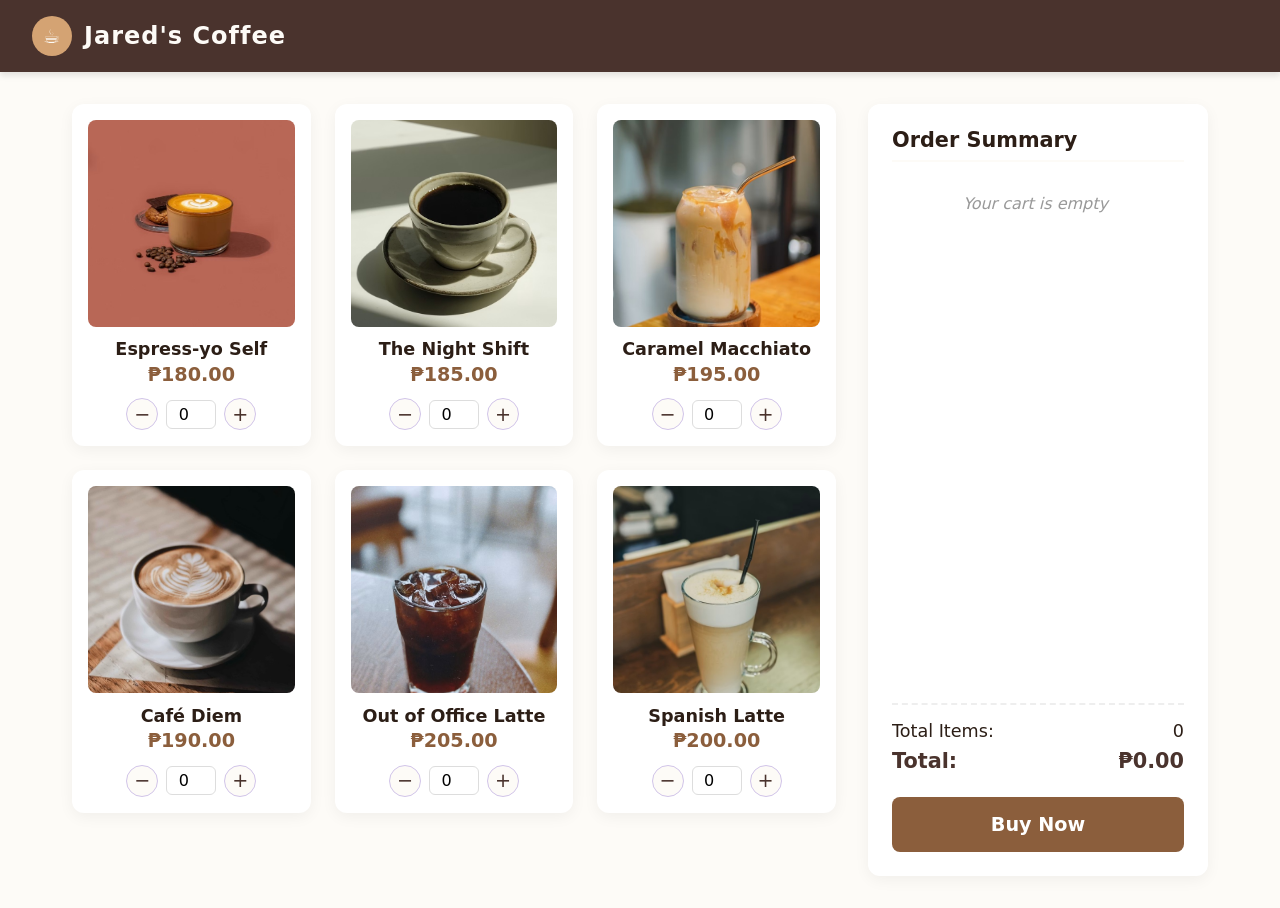
==== index.html @ cd17a4d3 "moved index.html" ====
<!DOCTYPE html>
<html lang="en">
<head>
    <meta charset="UTF-8">
    <meta name="viewport" content="width=device-width, initial-scale=1.0">
    <title>Bean & Brew | Coffee Shop</title>
    <!-- Links to your separate CSS file -->
    <link rel="stylesheet" href="../static/css/style.css">
</head>
<body>

    <!-- Header -->
    <header>
        <div class="logo-container">
            <div class="logo-placeholder">☕</div>
            <span>Jared's Coffee</span>
        </div>
    </header>

    <!-- Main Content -->
    <div class="main-container">
        
        <!-- Products Grid (3x2) -->
        <div class="products-section">
            <div class="product-grid" id="productGrid">
                <!-- Products injected here via JS -->
            </div>
        </div>

        <!-- Right Sidebar -->
        <div class="sidebar">
            <div class="sidebar-content">
                <h2 class="sidebar-title">Order Summary</h2>
                
                <!-- Dynamic Item List -->
                <div id="cartItemsList" class="cart-items-list">
                    <!-- Javascript will populate this -->
                </div>

                <!-- Totals -->
                <div class="summary-totals-container">
                    <div class="summary-row">
                        <span>Total Items:</span>
                        <span id="totalItems">0</span>
                    </div>
                    <div class="summary-total">
                        <span>Total:</span>
                        <span id="totalAmount">$0.00</span>
                    </div>
                </div>
            </div>
            <button class="btn-buy" onclick="checkout()">Buy Now</button>
        </div>

    </div>

    <!-- Checkout / QR Code Modal -->
    <div id="checkoutModal" class="modal-overlay">
        <div class="modal-content">
            <span class="close-btn" onclick="closeModal()">&times;</span>
            <h2>Scan to Pay</h2>
            <p class="modal-subtitle">Use your banking or payment app to complete the order</p>
            
            <!-- QR Code Placeholder -->
            <div class="qr-placeholder">
                <div class="qr-box">
                    <span>📱 QR CODE PLACEHOLDER</span>
                </div>
            </div>

            <!-- Order Summary inside Modal -->
            <div class="modal-summary">
                <div>Items: <strong id="modalTotalItems">0</strong></div>
                <div>Total: <strong id="modalTotalAmount">$0.00</strong></div>
            </div>

            <button class="btn-done" onclick="finishOrder()">I Have Paid</button>
        </div>
    </div>

    <!-- Links to your separate JavaScript file -->
    <script src="../static/js/script.js"></script>
</body>
</html>
---- static/css/style.css ----
/* CSS / Styling */
:root {
    --primary: #4A332D;
    --secondary: #8B5E3C;
    --background: #FDFBF7;
    --surface: #FFFFFF;
    --text-dark: #2C1E16;
    --text-light: #FDFBF7;
    --accent: #D4A373;
    --radius: 12px;
}

* {
    box-sizing: border-box;
    margin: 0;
    padding: 0;
    font-family: 'Segoe UI', system-ui, -apple-system, sans-serif;
}

body {
    background-color: var(--background);
    color: var(--text-dark);
    min-height: 100vh;
    display: flex;
    flex-direction: column;
}

/* Header */
header {
    background-color: var(--primary);
    color: var(--text-light);
    padding: 1rem 2rem;
    display: flex;
    align-items: center;
    box-shadow: 0 4px 6px rgba(0,0,0,0.1);
    position: sticky;
    top: 0;
    z-index: 100;
}

.logo-container {
    display: flex;
    align-items: center;
    gap: 12px;
    font-size: 1.5rem;
    font-weight: bold;
    letter-spacing: 1px;
}

.logo-placeholder {
    width: 40px;
    height: 40px;
    background-color: var(--accent);
    border-radius: 50%;
    display: flex;
    align-items: center;
    justify-content: center;
    font-size: 1.2rem;
}

/* Layout */
.main-container {
    display: flex;
    flex: 1;
    max-width: 1200px;
    margin: 0 auto;
    padding: 2rem;
    gap: 2rem;
    width: 100%;
}

/* Grid (3x2) */
.products-section {
    flex: 1;
}

.product-grid {
    display: grid;
    grid-template-columns: repeat(3, 1fr);
    gap: 1.5rem;
}

/* Product Card */
.product-card {
    background: var(--surface);
    border-radius: var(--radius);
    padding: 1rem;
    box-shadow: 0 4px 15px rgba(0,0,0,0.05);
    transition: transform 0.2s ease, box-shadow 0.2s ease;
    display: flex;
    flex-direction: column;
    gap: 0.8rem;
}

.product-card:hover {
    transform: translateY(-5px);
    box-shadow: 0 8px 25px rgba(0,0,0,0.1);
}


.product-image {
    width: 100%;
    aspect-ratio: 1; /* Keeps the images perfectly square */
    object-fit: cover; /* Prevents the image from stretching or squishing */
    border-radius: 8px;
    background-color: #EAE0D5; /* Shows a background color while the image loads */
}

.product-info {
    text-align: center;
}

.product-name {
    font-size: 1.1rem;
    font-weight: 600;
    margin-bottom: 0.2rem;
}

.product-price {
    color: var(--secondary);
    font-weight: bold;
    font-size: 1.2rem;
}

/* Counter */
.counter-container {
    display: flex;
    align-items: center;
    justify-content: center;
    gap: 8px;
    margin-top: auto;
}

.btn-count {
    background: var(--background);
    border: 1px solid #D1C4E9;
    color: var(--primary);
    width: 32px;
    height: 32px;
    border-radius: 50%;
    font-size: 1.2rem;
    cursor: pointer;
    display: flex;
    align-items: center;
    justify-content: center;
    transition: all 0.2s;
}

.btn-count:hover {
    background: var(--accent);
    color: white;
    border-color: var(--accent);
}

.qty-input {
    width: 50px;
    text-align: center;
    border: 1px solid #ddd;
    border-radius: 6px;
    padding: 4px;
    font-size: 1rem;
    font-weight: 500;
}

/* Sidebar */
.sidebar {
    width: 340px;
    background: var(--surface);
    border-radius: var(--radius);
    padding: 1.5rem;
    box-shadow: 0 4px 15px rgba(0,0,0,0.05);
    display: flex;
    flex-direction: column;
    position: sticky;
    top: 6rem;
    height: calc(100vh - 8rem);
}

.sidebar-content {
    display: flex;
    flex-direction: column;
    flex: 1;
    overflow: hidden;
}

.sidebar-title {
    font-size: 1.3rem;
    margin-bottom: 1rem;
    padding-bottom: 0.5rem;
    border-bottom: 2px solid var(--background);
}

/* Cart Item List in Sidebar */
.cart-items-list {
    flex: 1;
    overflow-y: auto;
    margin-bottom: 1rem;
    padding-right: 5px;
}

.cart-items-list::-webkit-scrollbar {
    width: 6px;
}
.cart-items-list::-webkit-scrollbar-thumb {
    background-color: var(--accent);
    border-radius: 10px;
}

.cart-item {
    display: flex;
    justify-content: space-between;
    align-items: center;
    margin-bottom: 0.8rem;
    font-size: 0.95rem;
}

.cart-item-name {
    flex: 1;
    font-weight: 500;
}

.cart-item-qty {
    color: var(--secondary);
    font-size: 0.85rem;
    margin: 0 10px;
    background: var(--background);
    padding: 2px 6px;
    border-radius: 4px;
}

.cart-item-price {
    font-weight: bold;
    min-width: 50px;
    text-align: right;
}

.empty-cart-msg {
    color: #999;
    text-align: center;
    font-style: italic;
    margin-top: 1rem;
}

/* Sidebar Totals */
.summary-totals-container {
    border-top: 2px dashed #eee;
    padding-top: 1rem;
    margin-top: auto;
}

.summary-row {
    display: flex;
    justify-content: space-between;
    margin-bottom: 0.5rem;
    font-size: 1.1rem;
}

.summary-total {
    margin-top: 0.5rem;
    font-size: 1.3rem;
    font-weight: bold;
    display: flex;
    justify-content: space-between;
    color: var(--primary);
}

.btn-buy {
    margin-top: 1.5rem;
    background-color: var(--secondary);
    color: white;
    border: none;
    padding: 1rem;
    border-radius: 8px;
    font-size: 1.2rem;
    font-weight: bold;
    cursor: pointer;
    transition: background 0.3s;
    width: 100%;
}

.btn-buy:hover {
    background-color: var(--primary);
}

/* Responsive */
@media (max-width: 900px) {
    .main-container { flex-direction: column; }
    .product-grid { grid-template-columns: repeat(2, 1fr); }
    .sidebar { width: 100%; height: auto; position: static; margin-top: 2rem; }
    .cart-items-list { min-height: 100px; max-height: 250px; }
}
@media (max-width: 500px) {
    .product-grid { grid-template-columns: 1fr; }
}

.modal-overlay {
    position: fixed;
    top: 0;
    left: 0;
    width: 100vw;
    height: 100vh;
    background-color: rgba(0, 0, 0, 0.55);
    backdrop-filter: blur(3px); /* Subtle blur behind modal */
    display: flex;
    align-items: center;
    justify-content: center;
    z-index: 1000;
    
    /* Hidden by default with smooth fade-in */
    opacity: 0;
    pointer-events: none;
    transition: opacity 0.3s ease;
}

.modal-overlay.active {
    opacity: 1;
    pointer-events: auto;
}

.modal-content {
    background: var(--surface);
    padding: 2rem;
    border-radius: var(--radius);
    width: 90%;
    max-width: 380px;
    text-align: center;
    position: relative;
    box-shadow: 0 20px 40px rgba(0, 0, 0, 0.2);
    transform: translateY(-20px);
    transition: transform 0.3s ease;
}

.modal-overlay.active .modal-content {
    transform: translateY(0);
}

.close-btn {
    position: absolute;
    top: 12px;
    right: 18px;
    font-size: 1.6rem;
    font-weight: bold;
    color: #999;
    cursor: pointer;
    transition: color 0.2s;
}

.close-btn:hover {
    color: var(--text-dark);
}

.modal-subtitle {
    color: #777;
    font-size: 0.9rem;
    margin-top: 0.3rem;
    margin-bottom: 1.5rem;
}

/* QR Code Box */
.qr-placeholder {
    display: flex;
    justify-content: center;
    margin-bottom: 1.5rem;
}

.qr-box {
    width: 180px;
    height: 180px;
    background-color: var(--background);
    border: 2px dashed var(--accent);
    border-radius: 12px;
    display: flex;
    align-items: center;
    justify-content: center;
    color: var(--secondary);
    font-weight: 600;
    font-size: 0.85rem;
    padding: 1rem;
}

.modal-summary {
    background-color: var(--background);
    padding: 0.8rem 1rem;
    border-radius: 8px;
    margin-bottom: 1.5rem;
    display: flex;
    justify-content: space-around;
    font-size: 1rem;
    color: var(--primary);
}

.btn-done {
    background-color: var(--secondary);
    color: white;
    border: none;
    padding: 0.9rem;
    border-radius: 8px;
    font-size: 1rem;
    font-weight: bold;
    cursor: pointer;
    width: 100%;
    transition: background 0.2s;
}

.btn-done:hover {
    background-color: var(--primary);
}
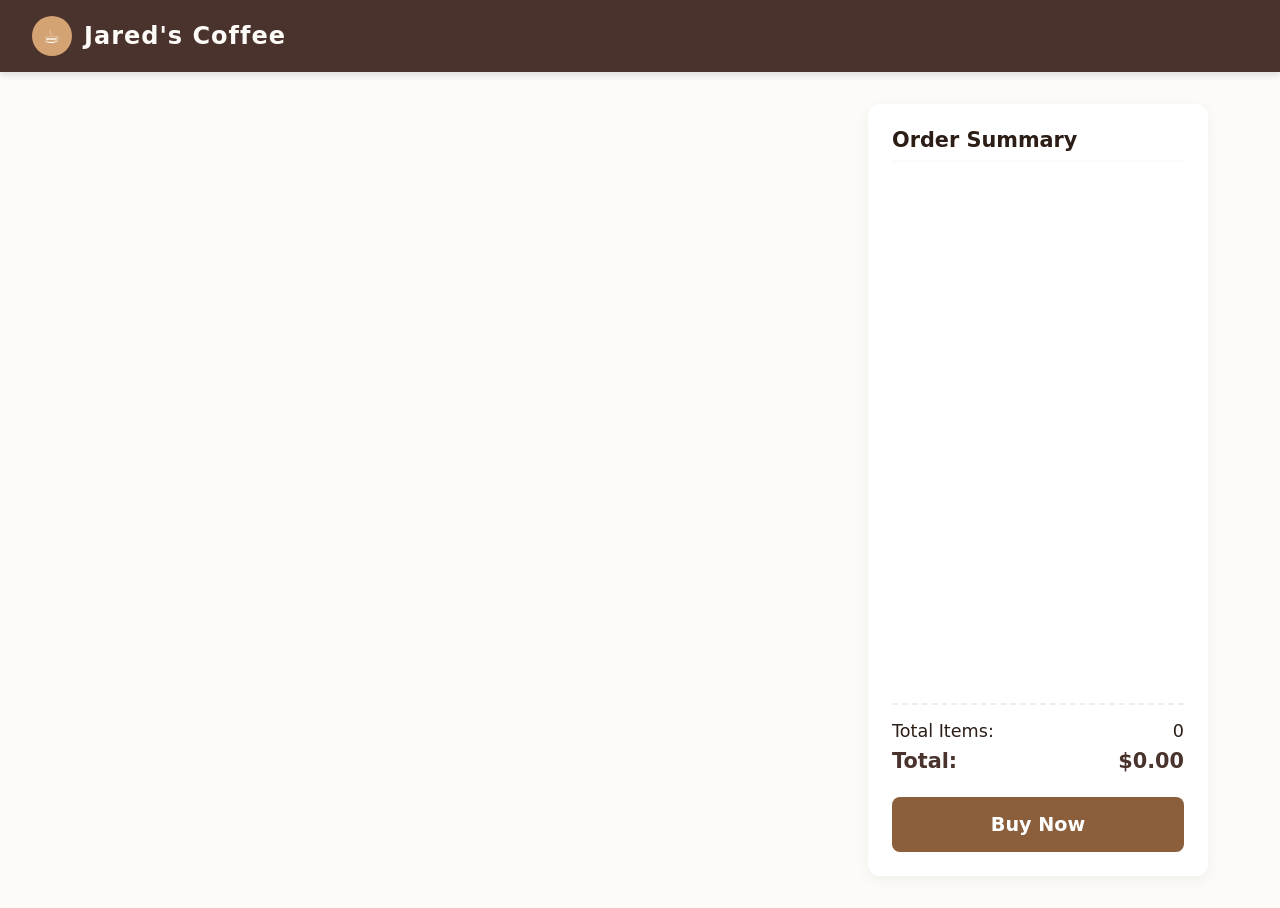
==== commit 313601bd: "Merge branch 'wayne-branch'" ====
--- a/index.html
+++ b/index.html
@@ -63,9 +63,11 @@
             
             <!-- QR Code Placeholder -->
             <div class="qr-placeholder">
-                <div class="qr-box">
-                    <span>📱 QR CODE PLACEHOLDER</span>
-                </div>
+                <img
+                    id="qrImage"
+                    alt="Payment QR"
+                    width="250"
+                    height="250">
             </div>
 
             <!-- Order Summary inside Modal -->
@@ -78,7 +80,29 @@
         </div>
     </div>
 
+    <!-- Payment Success Modal -->
+<div id="successModal" class="modal-overlay">
+    <div class="modal-content success-modal">
+
+        <div class="success-icon">
+            ✔
+        </div>
+
+        <h2>Payment Successful</h2>
+
+        <p class="modal-subtitle">
+            Your payment has been received successfully.
+        </p>
+
+        <button class="btn-done" onclick="closeSuccessModal()">
+            Continue
+        </button>
+
+    </div>
+</div>
+
     <!-- Links to your separate JavaScript file -->
+     <script src="https://cdn.socket.io/4.7.5/socket.io.min.js"></script>
     <script src="../static/js/script.js"></script>
 </body>
 </html>
--- a/static/css/style.css
+++ b/static/css/style.css
@@ -404,4 +404,47 @@
 
 .btn-done:hover {
     background-color: var(--primary);
+}
+
+/* ===========================
+   Payment Success Modal
+=========================== */
+
+.success-modal{
+    text-align:center;
+}
+
+.success-icon{
+    width:90px;
+    height:90px;
+    margin:0 auto 20px;
+    border-radius:50%;
+    background:#4CAF50;
+
+    display:flex;
+    justify-content:center;
+    align-items:center;
+
+    color:white;
+    font-size:48px;
+    font-weight:bold;
+
+    box-shadow:0 10px 20px rgba(76,175,80,.25);
+}
+
+.success-modal h2{
+    color:var(--primary);
+    margin-bottom:10px;
+}
+
+.success-modal .modal-subtitle{
+    margin-bottom:25px;
+}
+
+#successModal .btn-done{
+    background:#4CAF50;
+}
+
+#successModal .btn-done:hover{
+    background:#3f9142;
 }
